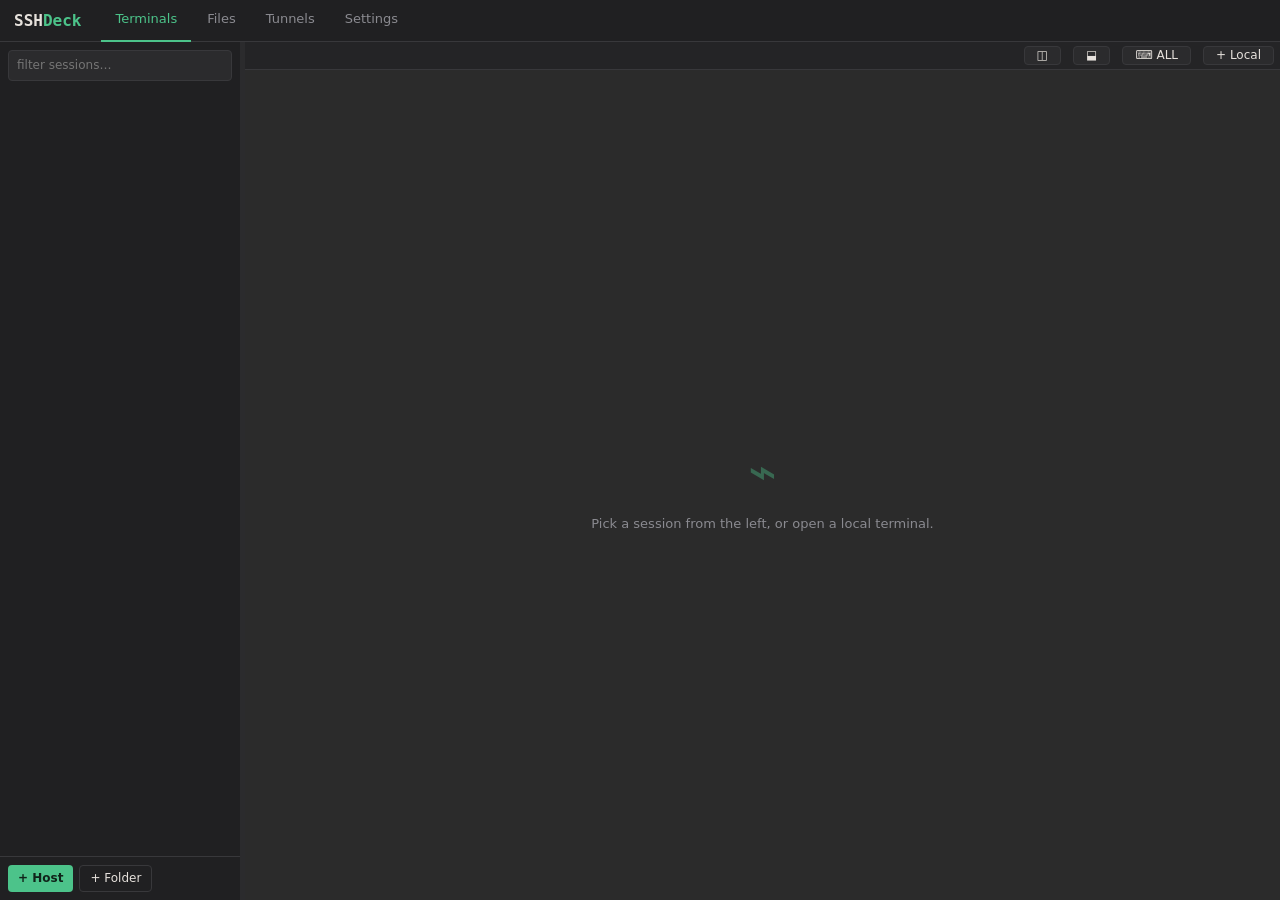
==== rust/ui/index.html @ 66a3b771 "Desktop parity: export, mobaconf, highlighting, scrollback, tab drag, paste, SFTP release Systematic" ====
<!DOCTYPE html>
<html lang="en">
<head>
<meta charset="utf-8">
<title>SSHDeck</title>
<link rel="stylesheet" href="vendor/xterm.css">
<link rel="stylesheet" href="style.css">
</head>
<body>
<div id="app">
  <header id="topbar">
    <div class="brand">SSH<span>Deck</span></div>
    <nav id="mainnav">
      <button data-view="terms" class="nav-btn active">Terminals</button>
      <button data-view="files" class="nav-btn">Files</button>
      <button data-view="tunnels" class="nav-btn">Tunnels</button>
      <button data-view="settings" class="nav-btn">Settings</button>
    </nav>
    <div class="top-right"></div>
  </header>

  <div id="body">
    <aside id="sidebar">
      <div class="side-head"><input id="filter" placeholder="filter sessions…" spellcheck="false"></div>
      <div id="tree"></div>
      <div class="side-foot">
        <button id="add-host" class="btn-primary small">+ Host</button>
        <button id="add-folder" class="btn-ghost small">+ Folder</button>
      </div>
    </aside>
    <div id="side-resizer"></div>

    <main id="main">
      <section id="view-terms" class="view active">
        <div id="tabrow">
          <div id="tabbar"></div>
          <button id="split-h" class="tabrow-btn" title="Split right — pick a local terminal or any host">◫</button>
          <button id="split-v" class="tabrow-btn" title="Split down — pick a local terminal or any host">⬓</button>
          <button id="bcast" class="tabrow-btn" title="MultiExec: typing goes to every split in this tab">⌨ ALL</button>
          <button id="new-local" class="tabrow-btn" title="Open a local PowerShell terminal">+ Local</button>
        </div>
        <div id="panes">
          <div id="empty" class="empty">
            <div class="empty-logo">⌁</div>
            <p>Pick a session from the left, or open a local terminal.</p>
          </div>
        </div>
        <footer id="statusbar" class="hidden">
          <span class="st-host"><span class="dot"></span><b id="st-label"></b><span id="st-addr"></span></span>
          <span class="st-item">CPU <canvas id="st-cpugraph" width="110" height="17"></canvas><b id="st-cpu">–</b></span>
          <span class="st-item">RAM <span class="meter"><i id="st-membar"></i></span><b id="st-mem">–</b></span>
          <span class="st-item">DISK / <span class="meter"><i id="st-diskbar"></i></span><b id="st-disk">–</b></span>
          <span class="st-item">NET <canvas id="st-netgraph" width="110" height="17"></canvas><b class="up" id="st-tx">↑0</b> <b class="down" id="st-rx">↓0</b></span>
          <span class="st-item">UPTIME <b id="st-up">–</b></span>
          <span class="st-item st-users-wrap">USERS <b id="st-users">–</b><div id="who-pop"></div></span>
          <span class="st-conn" id="st-conn">connected</span>
        </footer>
      </section>

      <section id="view-files" class="view">
        <div id="filepanes">
          <div class="fpane" data-pane="0"></div>
          <div class="fpane" data-pane="1"></div>
        </div>
        <div id="transfers" class="hidden">
          <div class="tr-head">Transfers <button id="tr-clear" class="btn-ghost small">clear finished</button></div>
          <div id="tr-list"></div>
        </div>
      </section>

      <section id="view-tunnels" class="view">
        <div class="page">
          <h2>Port forwarding</h2>
          <p class="muted">Tunnels ride your saved hosts' SSH connections and bind <b>on this machine</b> — no port ranges to configure.</p>
          <div id="tunlist"></div>
          <h3>Add tunnel</h3>
          <div class="grid2">
            <label>Name<input id="tun-name" placeholder="pg via jumphost"></label>
            <label>SSH host<select id="tun-host"></select></label>
            <label>Type<select id="tun-kind">
              <option value="local">Local  —  reach something ON/behind the server from this PC (most common)</option>
              <option value="remote">Remote  —  expose something on THIS PC to the server</option>
              <option value="socks">SOCKS5 proxy  —  browse the internet/LAN through the server</option>
            </select></label>
            <label id="tun-lport-wrap"><span id="tun-lport-label">Port on this PC</span><input id="tun-lport" type="number" placeholder="15432"></label>
            <label id="tun-dest-wrap"><span id="tun-dest-label">Destination (as seen from the server)</span><div class="row-gap">
              <input id="tun-dhost" value="localhost" spellcheck="false" style="flex:2">
              <input id="tun-dport" type="number" placeholder="5432" style="flex:1"></div></label>
          </div>
          <p class="muted" id="tun-hint"></p>
          <div><button id="tun-add" class="btn-primary">Save tunnel</button></div>
        </div>
      </section>

      <section id="view-settings" class="view">
        <div class="page">
          <h2>Settings</h2>
          <h3>Identities</h3>
          <div id="identlist"></div>
          <div class="row-gap">
            <input id="ident-name" placeholder="identity name">
            <input id="ident-user" placeholder="username" spellcheck="false">
            <span class="pw-wrap"><input id="ident-pass" type="password" placeholder="password"><button type="button" class="eye" data-for="ident-pass" title="show/hide"><svg width="15" height="15" viewBox="0 0 24 24" fill="none" stroke="currentColor" stroke-width="2" stroke-linecap="round" stroke-linejoin="round"><path d="M1 12s4-7 11-7 11 7 11 7-4 7-11 7S1 12 1 12z"/><circle cx="12" cy="12" r="3"/></svg></button></span>
            <button id="ident-add" class="btn-primary small">Save</button>
          </div>
          <h3>SSH Keys</h3>
          <div id="keylist"></div>
          <input id="key-name" placeholder="key name">
          <textarea id="key-priv" rows="5" placeholder="-----BEGIN OPENSSH PRIVATE KEY-----" spellcheck="false"></textarea>
          <div class="row-gap">
            <span class="pw-wrap"><input id="key-pass" type="password" placeholder="passphrase (optional)"><button type="button" class="eye" data-for="key-pass" title="show/hide"><svg width="15" height="15" viewBox="0 0 24 24" fill="none" stroke="currentColor" stroke-width="2" stroke-linecap="round" stroke-linejoin="round"><path d="M1 12s4-7 11-7 11 7 11 7-4 7-11 7S1 12 1 12z"/><circle cx="12" cy="12" r="3"/></svg></button></span>
            <button id="key-add" class="btn-primary small">Save key</button>
          </div>
          <h3>Cursor</h3>
          <div class="row-gap">
            <label class="inline">Style
              <select id="pref-cursor-style">
                <option value="bar">Line (bar)</option>
                <option value="block">Block</option>
                <option value="underline">Underline</option>
              </select></label>
            <label class="inline">Motion
              <select id="pref-cursor-motion">
                <option value="phase">Phase (VS Code expand)</option>
                <option value="blink">Blink</option>
                <option value="steady">Steady</option>
              </select></label>
          </div>

          <h3>Safety</h3>
          <label class="chk"><input type="checkbox" id="pref-warn-tab"> Warn before closing a tab or split with a live SSH session</label>
          <label class="chk"><input type="checkbox" id="pref-warn-quit"> Warn before quitting the app while sessions are connected</label>

          <h3>Terminal</h3>
          <label class="chk"><input type="checkbox" id="hl-toggle">
            Output highlighting — colorize IPs, MACs, UP/DOWN keywords (auto-off in nano/vim/htop)</label>
          <label class="chk">Scrollback lines
            <input type="number" id="sb-lines" min="1000" max="200000" step="1000" style="width:110px">
            <span class="muted">history kept per terminal (default 50000)</span></label>

          <h3>Backup &amp; restore</h3>
          <p class="muted">Full backup: folders (nested), hosts, identities and keys — <b>credentials included in readable form</b>, so it restores here or in the web version. Keep the file safe.</p>
          <div class="row-gap">
            <button id="deck-export" class="btn-primary small">Export backup (.json)…</button>
            <button id="deck-import" class="btn-ghost small">Restore backup…</button>
            <span id="deck-result" class="muted"></span>
          </div>

          <h3>MobaXterm</h3>
          <div class="row-gap">
            <button id="moba-import" class="btn-primary small">Import .mobaconf…</button>
            <button id="moba-export" class="btn-ghost small">Export .mobaconf…</button>
            <span id="moba-result" class="muted"></span>
          </div>
          <p class="muted">Import reads SSH bookmarks and folders (Moba's stored passwords are encrypted by its master password, so set those per host). Export writes a bookmarks-only file — no passwords.</p>

          <h3>Theme</h3>
          <div class="row-gap" id="theme-presets"></div>
          <p class="muted">Or paste a theme JSON (same schema as the web app) and apply:</p>
          <textarea id="theme-json" rows="6" spellcheck="false" placeholder='{"name":"mine","ui":{"accent":"#e2b93d"},"terminal":{"background":"#101014"}}'></textarea>
          <div class="row-gap">
            <button id="theme-apply" class="btn-primary small">Apply JSON</button>
            <span id="theme-msg" class="muted"></span>
          </div>

          <h3 class="danger-h">Danger zone</h3>
          <p class="muted">Factory reset wipes <b>everything</b> — hosts, folders, identities, keys, tunnels, the encryption key and all preferences — and restarts the app fresh.</p>
          <div><button id="factory-reset" class="btn-danger">Factory reset…</button></div>
        </div>
      </section>
    </main>
  </div>
</div>

<!-- host modal -->
<div id="modal-bg" class="hidden">
  <div class="modal">
    <h3 id="hm-title">Add host</h3>
    <div class="grid2">
      <label>Label<input id="hm-label"></label>
      <label>Folder<select id="hm-folder"></select></label>
      <label>Hostname / IP<input id="hm-host" spellcheck="false"></label>
      <label>Port<input id="hm-port" type="number" value="22"></label>
      <label>Username<input id="hm-user" spellcheck="false"></label>
      <label>Auth<select id="hm-auth">
        <option value="password">Password</option>
        <option value="identity">Identity</option>
        <option value="key">SSH key</option>
      </select></label>
      <label id="hm-pw-wrap">Password<span class="pw-wrap"><input id="hm-pw" type="password"><button type="button" class="eye" data-for="hm-pw" title="show/hide"><svg width="15" height="15" viewBox="0 0 24 24" fill="none" stroke="currentColor" stroke-width="2" stroke-linecap="round" stroke-linejoin="round"><path d="M1 12s4-7 11-7 11 7 11 7-4 7-11 7S1 12 1 12z"/><circle cx="12" cy="12" r="3"/></svg></button></span></label>
      <label id="hm-key-wrap" class="hidden">Key<select id="hm-key"></select></label>
      <label id="hm-ident-wrap" class="hidden">Identity<select id="hm-ident"></select></label>
    </div>
    <div class="modal-actions">
      <button id="hm-delete" class="btn-danger hidden">Delete</button>
      <span class="spacer"></span>
      <button id="hm-cancel" class="btn-ghost">Cancel</button>
      <button id="hm-save" class="btn-primary">Save</button>
    </div>
  </div>
</div>

<script src="vendor/xterm.js"></script>
<script src="vendor/addon-fit.js"></script>
<script src="app.js"></script>
</body>
</html>
---- rust/ui/vendor/xterm.css ----
/**
 * Copyright (c) 2014 The xterm.js authors. All rights reserved.
 * Copyright (c) 2012-2013, Christopher Jeffrey (MIT License)
 * https://github.com/chjj/term.js
 * @license MIT
 *
 * Permission is hereby granted, free of charge, to any person obtaining a copy
 * of this software and associated documentation files (the "Software"), to deal
 * in the Software without restriction, including without limitation the rights
 * to use, copy, modify, merge, publish, distribute, sublicense, and/or sell
 * copies of the Software, and to permit persons to whom the Software is
 * furnished to do so, subject to the following conditions:
 *
 * The above copyright notice and this permission notice shall be included in
 * all copies or substantial portions of the Software.
 *
 * THE SOFTWARE IS PROVIDED "AS IS", WITHOUT WARRANTY OF ANY KIND, EXPRESS OR
 * IMPLIED, INCLUDING BUT NOT LIMITED TO THE WARRANTIES OF MERCHANTABILITY,
 * FITNESS FOR A PARTICULAR PURPOSE AND NONINFRINGEMENT. IN NO EVENT SHALL THE
 * AUTHORS OR COPYRIGHT HOLDERS BE LIABLE FOR ANY CLAIM, DAMAGES OR OTHER
 * LIABILITY, WHETHER IN AN ACTION OF CONTRACT, TORT OR OTHERWISE, ARISING FROM,
 * OUT OF OR IN CONNECTION WITH THE SOFTWARE OR THE USE OR OTHER DEALINGS IN
 * THE SOFTWARE.
 *
 * Originally forked from (with the author's permission):
 *   Fabrice Bellard's javascript vt100 for jslinux:
 *   http://bellard.org/jslinux/
 *   Copyright (c) 2011 Fabrice Bellard
 *   The original design remains. The terminal itself
 *   has been extended to include xterm CSI codes, among
 *   other features.
 */

/**
 *  Default styles for xterm.js
 */

.xterm {
    cursor: text;
    position: relative;
    user-select: none;
    -ms-user-select: none;
    -webkit-user-select: none;
}

.xterm.focus,
.xterm:focus {
    outline: none;
}

.xterm .xterm-helpers {
    position: absolute;
    top: 0;
    /**
     * The z-index of the helpers must be higher than the canvases in order for
     * IMEs to appear on top.
     */
    z-index: 5;
}

.xterm .xterm-helper-textarea {
    padding: 0;
    border: 0;
    margin: 0;
    /* Move textarea out of the screen to the far left, so that the cursor is not visible */
    position: absolute;
    opacity: 0;
    left: -9999em;
    top: 0;
    width: 0;
    height: 0;
    z-index: -5;
    /** Prevent wrapping so the IME appears against the textarea at the correct position */
    white-space: nowrap;
    overflow: hidden;
    resize: none;
}

.xterm .composition-view {
    /* TODO: Composition position got messed up somewhere */
    background: #000;
    color: #FFF;
    display: none;
    position: absolute;
    white-space: nowrap;
    z-index: 1;
}

.xterm .composition-view.active {
    display: block;
}

.xterm .xterm-viewport {
    /* On OS X this is required in order for the scroll bar to appear fully opaque */
    background-color: #000;
    overflow-y: scroll;
    cursor: default;
    position: absolute;
    right: 0;
    left: 0;
    top: 0;
    bottom: 0;
}

.xterm .xterm-screen {
    position: relative;
}

.xterm .xterm-screen canvas {
    position: absolute;
    left: 0;
    top: 0;
}

.xterm .xterm-scroll-area {
    visibility: hidden;
}

.xterm-char-measure-element {
    display: inline-block;
    visibility: hidden;
    position: absolute;
    top: 0;
    left: -9999em;
    line-height: normal;
}

.xterm.enable-mouse-events {
    /* When mouse events are enabled (eg. tmux), revert to the standard pointer cursor */
    cursor: default;
}

.xterm.xterm-cursor-pointer,
.xterm .xterm-cursor-pointer {
    cursor: pointer;
}

.xterm.column-select.focus {
    /* Column selection mode */
    cursor: crosshair;
}

.xterm .xterm-accessibility:not(.debug),
.xterm .xterm-message {
    position: absolute;
    left: 0;
    top: 0;
    bottom: 0;
    right: 0;
    z-index: 10;
    color: transparent;
    pointer-events: none;
}

.xterm .xterm-accessibility-tree:not(.debug) *::selection {
  color: transparent;
}

.xterm .xterm-accessibility-tree {
  user-select: text;
  white-space: pre;
}

.xterm .live-region {
    position: absolute;
    left: -9999px;
    width: 1px;
    height: 1px;
    overflow: hidden;
}

.xterm-dim {
    /* Dim should not apply to background, so the opacity of the foreground color is applied
     * explicitly in the generated class and reset to 1 here */
    opacity: 1 !important;
}

.xterm-underline-1 { text-decoration: underline; }
.xterm-underline-2 { text-decoration: double underline; }
.xterm-underline-3 { text-decoration: wavy underline; }
.xterm-underline-4 { text-decoration: dotted underline; }
.xterm-underline-5 { text-decoration: dashed underline; }

.xterm-overline {
    text-decoration: overline;
}

.xterm-overline.xterm-underline-1 { text-decoration: overline underline; }
.xterm-overline.xterm-underline-2 { text-decoration: overline double underline; }
.xterm-overline.xterm-underline-3 { text-decoration: overline wavy underline; }
.xterm-overline.xterm-underline-4 { text-decoration: overline dotted underline; }
.xterm-overline.xterm-underline-5 { text-decoration: overline dashed underline; }

.xterm-strikethrough {
    text-decoration: line-through;
}

.xterm-screen .xterm-decoration-container .xterm-decoration {
	z-index: 6;
	position: absolute;
}

.xterm-screen .xterm-decoration-container .xterm-decoration.xterm-decoration-top-layer {
	z-index: 7;
}

.xterm-decoration-overview-ruler {
    z-index: 8;
    position: absolute;
    top: 0;
    right: 0;
    pointer-events: none;
}

.xterm-decoration-top {
    z-index: 2;
    position: relative;
}
---- rust/ui/style.css ----
/* SSHDeck desktop — same design language as the web app */
:root {
  --bg: #1c1c1e; --bg2: #242426; --bg3: #2b2b2d; --panel: #202022;
  --border: #38383b; --fg: #e6e1dc; --muted: #8a8a90;
  --accent: #4cc38a; --accent2: #3fa9f5; --danger: #e5534b;
  --termbg: #2b2b2b;
  --mono: "Cascadia Code", "Consolas", monospace;
}
* { box-sizing: border-box; margin: 0; padding: 0; }
html, body { height: 100%; }
body { background: var(--bg); color: var(--fg); font: 13px/1.45 "Segoe UI", system-ui, sans-serif; overflow: hidden; }
button { font: inherit; cursor: pointer; }
input, select, textarea {
  font: inherit; color: var(--fg); background: var(--bg3);
  border: 1px solid var(--border); border-radius: 4px; padding: 6px 8px; outline: none;
}
input:focus, select:focus, textarea:focus { border-color: var(--accent); }
textarea { font-family: var(--mono); font-size: 12px; }
.hidden { display: none !important; }
.muted { color: var(--muted); }
.btn-primary { background: var(--accent); color: #10241a; border: none; border-radius: 4px; padding: 7px 14px; font-weight: 600; }
.btn-primary:hover { filter: brightness(1.1); }
.btn-ghost { background: transparent; color: var(--fg); border: 1px solid var(--border); border-radius: 4px; padding: 6px 12px; }
.btn-ghost:hover { border-color: var(--accent); color: var(--accent); }
.btn-danger { background: transparent; border: 1px solid var(--danger); color: var(--danger); border-radius: 4px; padding: 6px 12px; }
.small { padding: 4px 10px; font-size: 12px; }
.row-gap { display: flex; gap: 8px; align-items: center; flex-wrap: wrap; }

#app { display: flex; flex-direction: column; height: 100vh; }
#topbar { display: flex; align-items: center; gap: 20px; background: var(--panel); border-bottom: 1px solid var(--border); padding: 0 14px; height: 42px; flex: none; }
.brand { font-family: var(--mono); font-weight: 700; font-size: 16px; }
.brand span { color: var(--accent); }
#mainnav { display: flex; gap: 2px; }
.nav-btn { background: transparent; border: none; color: var(--muted); padding: 11px 14px; border-bottom: 2px solid transparent; }
.nav-btn:hover { color: var(--fg); }
.nav-btn.active { color: var(--accent); border-bottom-color: var(--accent); }
.top-right { margin-left: auto; }

#body { display: flex; flex: 1; min-height: 0; }
#sidebar { width: 240px; min-width: 150px; max-width: 560px; flex: none; background: var(--panel); display: flex; flex-direction: column; }
#side-resizer { width: 5px; flex: none; cursor: col-resize; background: var(--border); opacity: .55; transition: opacity .15s, background .15s; }
#side-resizer:hover, body.resizing #side-resizer { background: var(--accent); opacity: 1; }
body.resizing { cursor: col-resize; user-select: none; }
body.resizing * { transition: none !important; }
.side-head { padding: 8px; }
.side-head input { width: 100%; font-size: 12px; }
#tree { flex: 1; overflow-y: auto; padding: 4px 0; }
.tree-folder { padding: 5px 10px; color: var(--muted); font-size: 11px; text-transform: uppercase; letter-spacing: .5px; cursor: pointer; display: flex; align-items: center; gap: 6px; user-select: none; }
.tree-folder:hover { color: var(--fg); }
.tree-folder .arrow { transition: transform .15s; font-size: 9px; }
.tree-folder.closed .arrow { transform: rotate(-90deg); }
.tree-host { padding: 5px 10px 5px 22px; cursor: pointer; display: flex; align-items: center; gap: 8px; white-space: nowrap; overflow: hidden; }
.tree-host:hover { background: var(--bg3); }
.tree-host .hicon { color: var(--accent); font-size: 11px; }
.tree-host .hlabel { overflow: hidden; text-overflow: ellipsis; }
.tree-host .hmeta { margin-left: auto; color: var(--muted); font-size: 11px; }
.tree-host .edit-btn { visibility: hidden; background: none; border: none; color: var(--muted); padding: 0 2px; }
.tree-host:hover .edit-btn { visibility: visible; }
.tree-host .edit-btn:hover { color: var(--accent); }
.tree-folder.drop { color: var(--accent); background: rgba(76,195,138,.1); }
#tree.drop { outline: 1px dashed var(--border); outline-offset: -3px; }
.side-foot { padding: 8px; display: flex; gap: 6px; border-top: 1px solid var(--border); }

#main { flex: 1; min-width: 0; display: flex; flex-direction: column; }
.view { display: none; flex: 1; min-height: 0; flex-direction: column; }
.view.active { display: flex; animation: fadeIn .16s ease; }

#tabrow { display: flex; background: var(--bg2); border-bottom: 1px solid var(--border); flex: none; align-items: stretch; }
.tabrow-btn {
  background: var(--bg3); border: 1px solid var(--border); border-radius: 4px; margin: 4px 6px;
  color: var(--fg); padding: 0 12px; font-size: 12px; white-space: nowrap; flex: none; cursor: pointer;
  transition: color .14s, border-color .14s, background .14s;
}
.tabrow-btn:hover { color: var(--accent); border-color: var(--accent); }

/* password inputs with eye toggle */
.pw-wrap { position: relative; display: flex; flex: 1; min-width: 140px; }
.pw-wrap input { width: 100%; padding-right: 32px; }
.pw-wrap .eye {
  position: absolute; right: 4px; top: 50%; transform: translateY(-50%);
  background: none; border: none; color: var(--muted); padding: 3px 5px; cursor: pointer;
  display: flex; align-items: center; border-radius: 4px; transition: color .14s, background .14s;
}
.pw-wrap .eye:hover { color: var(--accent); background: var(--bg2); }
.pw-wrap .eye.on { color: var(--accent); }
#tabbar { display: flex; flex: 1; min-width: 0; overflow-x: auto; }
.tab { display: flex; align-items: center; gap: 8px; padding: 7px 12px; border-right: 1px solid var(--border); cursor: pointer; color: var(--muted); white-space: nowrap; font-size: 12px;
  transition: background .14s ease, color .14s ease, opacity .14s ease, transform .18s cubic-bezier(.2,.8,.3,1); animation: slideIn .16s cubic-bezier(.2,.8,.3,1); }
.tab.active { background: var(--termbg); color: var(--fg); box-shadow: inset 0 2px 0 var(--accent); }
.tab.dragging { opacity: .35; }
.tab .x { border: none; background: none; color: var(--muted); font-size: 13px; padding: 0; }
.tab .x:hover { color: var(--danger); }

#panes { flex: 1; min-height: 0; position: relative; background: var(--termbg); }
.pane { position: absolute; inset: 4px; display: none; }
.pane.active { display: block; animation: fadeIn .12s ease; }
.pane .term-el, .pane .xterm { height: 100%; }
.empty { position: absolute; inset: 0; display: flex; flex-direction: column; align-items: center; justify-content: center; color: var(--muted); gap: 8px; text-align: center; }
.empty-logo { font-size: 48px; color: var(--accent); opacity: .4; }

#statusbar { flex: none; display: flex; align-items: center; gap: 18px; background: var(--panel); border-top: 1px solid var(--border); padding: 0 12px; height: 30px; font-family: var(--mono); font-size: 11px; color: var(--muted); overflow-x: auto; white-space: nowrap; }
.st-host { display: flex; align-items: center; gap: 7px; color: var(--fg); }
.st-host .dot { width: 7px; height: 7px; border-radius: 50%; background: var(--accent); display: inline-block; }
.st-host.err .dot { background: var(--danger); }
#st-addr { color: var(--muted); }
.st-item { display: flex; align-items: center; gap: 6px; }
.st-item b { color: var(--fg); font-weight: 600; }
.st-item b.up { color: var(--accent2); }
.st-item b.down { color: var(--accent); }
.meter { width: 52px; height: 6px; background: var(--bg3); border-radius: 3px; overflow: hidden; display: inline-block; }
.meter i { display: block; height: 100%; width: 0; background: var(--accent); border-radius: 3px; transition: width .4s cubic-bezier(.2,.8,.3,1); }
.meter i.warn { background: #e2b93d; }
.meter i.crit { background: var(--danger); }
#st-cpugraph, #st-netgraph { background: var(--bg3); border-radius: 3px; }
.st-users-wrap { position: relative; cursor: default; }
.st-users-wrap:hover #who-pop { display: block; }
#who-pop { display: none; position: absolute; bottom: 24px; right: 0; z-index: 40; background: var(--bg2); border: 1px solid var(--border); border-radius: 6px; padding: 8px 12px; white-space: pre; box-shadow: 0 4px 16px rgba(0,0,0,.5); color: var(--fg); font-size: 11px; line-height: 1.7; min-width: 260px; max-height: 200px; overflow-y: auto; }
.st-conn { margin-left: auto; color: var(--accent); }
.st-conn.err { color: var(--danger); }

/* files */
#filepanes { flex: 1; min-height: 0; display: flex; }
.fpane { flex: 1; min-width: 0; display: flex; flex-direction: column; border-right: 1px solid var(--border); }
.fpane:last-child { border-right: none; }
.fp-head { display: flex; gap: 6px; padding: 8px; background: var(--panel); border-bottom: 1px solid var(--border); align-items: center; }
.fp-head input.hostsel { flex: 0 1 230px; min-width: 120px; font-size: 12px; }
.fp-head input.path { flex: 1 1 100px; min-width: 60px; font-family: var(--mono); font-size: 12px; }
.fp-tools { display: flex; gap: 4px; padding: 5px 8px; border-bottom: 1px solid var(--border); background: var(--bg2); flex-wrap: wrap; }
.fp-tools button { background: none; border: 1px solid transparent; color: var(--muted); border-radius: 4px; padding: 3px 8px; font-size: 12px; }
.fp-tools button:hover { color: var(--accent); border-color: var(--border); }
.fp-list { flex: 1; overflow-y: auto; }
.fp-table { width: 100%; border-collapse: collapse; font-size: 12px; }
.fp-table th { text-align: left; color: var(--muted); font-weight: 500; padding: 5px 10px; border-bottom: 1px solid var(--border); position: sticky; top: 0; background: var(--bg2); }
.fp-table td { padding: 4px 10px; border-bottom: 1px solid var(--bg3); }
.fp-row { cursor: default; user-select: none; }
.fp-row:hover { background: var(--bg3); }
.fp-row.sel { background: color-mix(in srgb, var(--accent) 18%, var(--bg2)); }
.fp-row .fname { display: flex; gap: 7px; align-items: center; font-family: var(--mono); }
.fp-row .ficon { color: var(--accent2); }
.fp-row.dir .ficon { color: var(--accent); }
.fp-row .fperm, .fp-row .fsize, .fp-row .fdate { color: var(--muted); font-family: var(--mono); font-size: 11px; }
.fp-empty { padding: 30px; text-align: center; color: var(--muted); }
.fpane.dragover .fp-list { outline: 2px dashed var(--accent); outline-offset: -4px; }
#transfers { flex: none; max-height: 160px; overflow-y: auto; border-top: 1px solid var(--border); background: var(--panel); }
.tr-head { padding: 6px 12px; color: var(--muted); font-size: 11px; text-transform: uppercase; letter-spacing: .5px; display: flex; justify-content: space-between; align-items: center; }
.tr-item { padding: 4px 12px; font-family: var(--mono); font-size: 11px; display: flex; align-items: center; gap: 10px; }
.tr-item .desc { flex: 1; overflow: hidden; text-overflow: ellipsis; white-space: nowrap; }
.tr-item .meter { width: 120px; }
.tr-item.done .status { color: var(--accent); }
.tr-item.error .status { color: var(--danger); }

/* settings/tunnels pages fill the window; content stays readable via a wide inner column */
.page { padding: 24px 32px; width: 100%; max-width: 1400px; overflow-y: auto; display: flex; flex-direction: column; gap: 12px; }
.page > * { max-width: 100%; flex: none; }   /* don't let the flex column squash textareas */
.page textarea { min-height: 90px; resize: vertical; }
.page textarea, .page input:not([type=checkbox]):not([type=number]), .page select { width: 100%; }
.page .grid2 { max-width: 1000px; }
.page .row-gap input { width: auto; flex: 1; }
.page h2 { font-size: 18px; }
.page h3 { font-size: 14px; margin-top: 12px; color: var(--accent); }
.key-item { display: flex; align-items: center; gap: 10px; padding: 8px 12px; background: var(--bg2); border: 1px solid var(--border); border-radius: 6px; margin-bottom: 6px; }
.key-item .kname { font-family: var(--mono); }
.key-item button { margin-left: auto; }
.key-item button + button { margin-left: 0; }
.theme-chip { border: 1px solid var(--border); background: var(--bg2); color: var(--fg); border-radius: 6px; padding: 8px 14px; display: flex; align-items: center; gap: 8px; }
.theme-chip:hover { border-color: var(--accent); }
.theme-chip.on { border-color: var(--accent); color: var(--accent); }
.theme-chip .sw { width: 12px; height: 12px; border-radius: 3px; display: inline-block; }

#modal-bg { position: fixed; inset: 0; background: rgba(0,0,0,.55); display: flex; align-items: center; justify-content: center; z-index: 50; animation: fadeIn .14s ease; }
.modal { width: 460px; background: var(--panel); border: 1px solid var(--border); border-radius: 10px; padding: 20px; animation: popIn .16s cubic-bezier(.2,.8,.3,1); }
.modal h3 { margin-bottom: 14px; }
.grid2 { display: grid; grid-template-columns: 1fr 1fr; gap: 10px; }
.grid2 label { display: flex; flex-direction: column; gap: 4px; font-size: 12px; color: var(--muted); }
.modal-actions { display: flex; gap: 8px; margin-top: 18px; align-items: center; }
.modal-actions .spacer { flex: 1; }

.tdot { width: 9px; height: 9px; border-radius: 50%; background: var(--muted); flex: none; display: inline-block; }
.tdot.on { background: var(--accent); box-shadow: 0 0 6px var(--accent); }
.kind-chip { font-size: 10px; text-transform: uppercase; letter-spacing: .5px; color: var(--accent2); border: 1px solid var(--border); border-radius: 3px; padding: 1px 6px; }
#tunlist .key-item .tgl { margin-left: auto; }
#tunlist .key-item .del { margin-left: 0; }

#choice-bg { position: fixed; inset: 0; background: rgba(0,0,0,.55); display: flex; align-items: center; justify-content: center; z-index: 60; animation: fadeIn .14s ease; }
.modal.choice { width: 480px; }
.modal.choice p { line-height: 1.6; color: var(--fg); }
.modal.choice .modal-actions { justify-content: flex-end; }
.mono { font-family: var(--mono); font-size: 12px; }

.ctxmenu { position: fixed; z-index: 100; min-width: 140px; background: var(--bg2); border: 1px solid var(--border); border-radius: 6px; box-shadow: 0 6px 20px rgba(0,0,0,.55); padding: 4px; display: flex; flex-direction: column; animation: popIn .12s ease; transform-origin: top left; }
.ctxmenu button { background: none; border: none; color: var(--fg); text-align: left; padding: 7px 12px; border-radius: 4px; font-size: 13px; }
.ctxmenu button:hover { background: var(--bg3); color: var(--accent); }
.ctxmenu button.danger { color: var(--danger); }

@keyframes fadeIn { from { opacity: 0; } to { opacity: 1; } }
@keyframes popIn { from { opacity: 0; transform: scale(.97) translateY(2px); } to { opacity: 1; transform: none; } }
@keyframes slideIn { from { opacity: 0; transform: translateY(4px); } to { opacity: 1; transform: none; } }
/* split layout */
.split { display: flex; flex: 1; min-width: 0; min-height: 0; gap: 3px; }
.split.root { position: absolute; inset: 4px; }
.tsplit { flex: 1; min-width: 0; min-height: 0; display: flex; flex-direction: column; }
.tsplit .term-el { flex: 1; min-height: 0; }
.tsplit-bar { display: none; align-items: center; gap: 6px; flex: none; font-family: var(--mono); font-size: 11px; color: var(--muted); background: var(--bg2); padding: 2px 8px; }
.pane.multi .tsplit-bar { display: flex; }
.pane.multi .tsplit { border: 1px solid var(--border); }
.pane.multi .tsplit.focused { border-color: var(--accent); }
.pane.bc .tsplit-bar { background: rgba(226,185,61,.10); }
.tsplit-bar .tname { flex: 1; overflow: hidden; text-overflow: ellipsis; white-space: nowrap; }
.tsplit-bar button { background: none; border: none; color: var(--muted); padding: 0 3px; font-size: 12px; cursor: pointer; }
.tsplit-bar button:hover { color: var(--accent); }
.tsplit-bar .tb-bc { opacity: .35; }
.tsplit-bar .tb-bc.on { opacity: 1; color: #e2b93d; }
.tsplit-bar .tb-x:hover { color: var(--danger); }
.tabrow-btn.on { color: #e2b93d; border-color: #e2b93d; }
label.inline { display: flex; align-items: center; gap: 8px; color: var(--muted); font-size: 12px; }
.chk { display: flex; gap: 8px; align-items: center; cursor: pointer; }
.danger-h { color: var(--danger) !important; }

/* VS Code expand cursor on a pseudo-element bar so the glyph under the cursor stays still */
@keyframes cursor-fade { 0%, 20% { opacity: 1; } 80%, 100% { opacity: .15; } }
body[data-cursor-motion="phase"] .xterm.focus .xterm-cursor.xterm-cursor-block,
body[data-cursor-motion="phase"] .xterm.focus .xterm-cursor.xterm-cursor-underline { animation: cursor-fade 560ms ease-in-out 0s infinite alternate; }
@keyframes cursor-expand { 0%, 20% { transform: scaleY(1); } 80%, 100% { transform: scaleY(0); } }
body[data-cursor-motion="phase"] .xterm.focus .xterm-cursor.xterm-cursor-bar { box-shadow: none !important; position: relative; }
body[data-cursor-motion="phase"] .xterm.focus .xterm-cursor.xterm-cursor-bar::after {
  content: ""; position: absolute; left: 0; top: 0; bottom: 0; width: 2px;
  background: var(--cursor, #ffffff);
  animation: cursor-expand 560ms ease-in-out 0s infinite alternate; transform-origin: center; pointer-events: none;
}

::-webkit-scrollbar { width: 10px; height: 10px; }
::-webkit-scrollbar-thumb { background: #3c3c40; border-radius: 5px; }
::-webkit-scrollbar-track { background: transparent; }
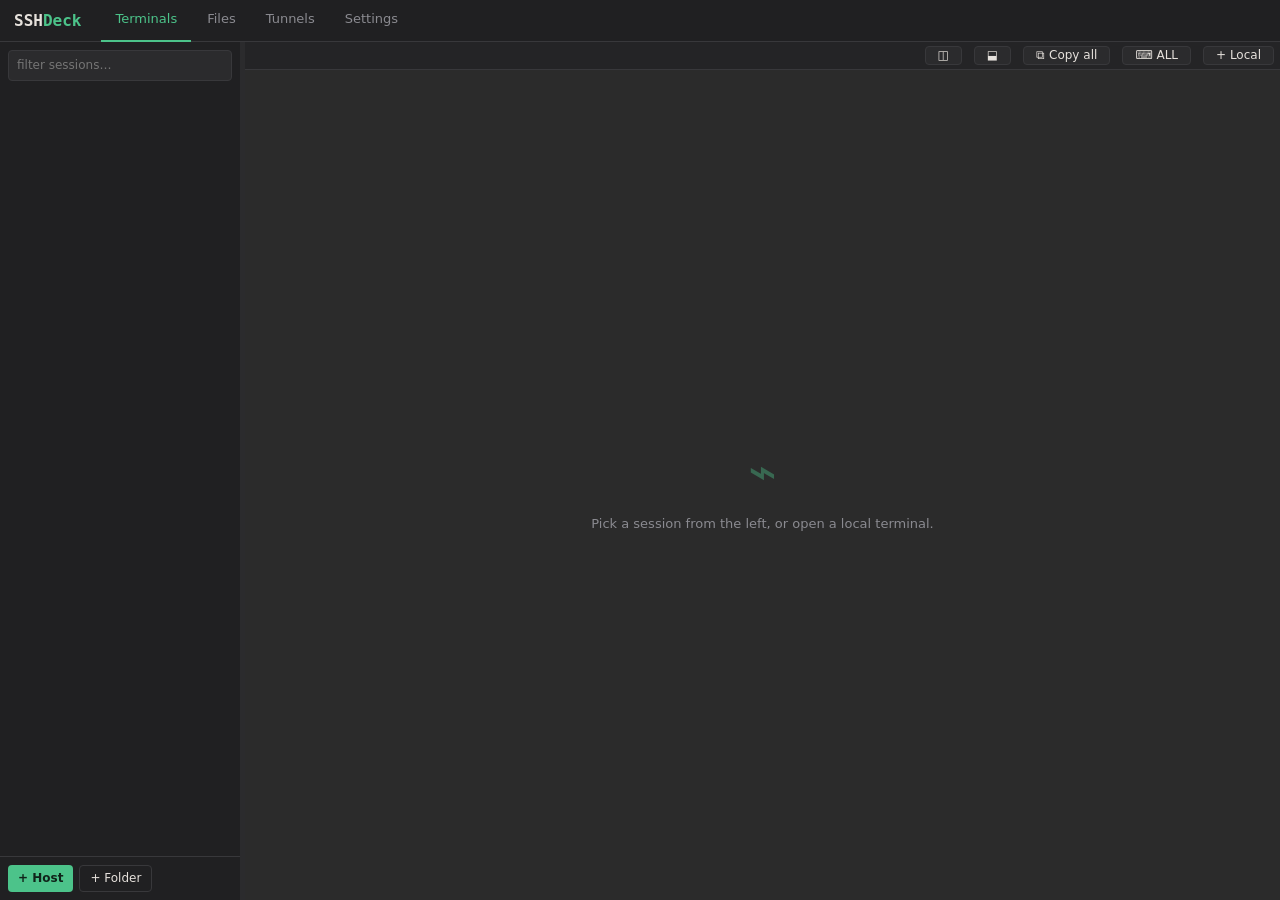
==== commit 4e1c0cce: "Copy whole terminal output, and rename tabs - 'Copy all' button in the tab row copies the focused te" ====
--- a/rust/ui/index.html
+++ b/rust/ui/index.html
@@ -36,6 +36,7 @@
           <div id="tabbar"></div>
           <button id="split-h" class="tabrow-btn" title="Split right — pick a local terminal or any host">◫</button>
           <button id="split-v" class="tabrow-btn" title="Split down — pick a local terminal or any host">⬓</button>
+          <button id="copy-all" class="tabrow-btn" title="Copy this terminal's whole output (scrollback included)">⧉ Copy all</button>
           <button id="bcast" class="tabrow-btn" title="MultiExec: typing goes to every split in this tab">⌨ ALL</button>
           <button id="new-local" class="tabrow-btn" title="Open a local PowerShell terminal">+ Local</button>
         </div>
--- a/rust/ui/style.css
+++ b/rust/ui/style.css
@@ -44,16 +44,18 @@
 body.resizing * { transition: none !important; }
 .side-head { padding: 8px; }
 .side-head input { width: 100%; font-size: 12px; }
-#tree { flex: 1; overflow-y: auto; padding: 4px 0; }
+#tree { flex: 1; overflow: auto; padding: 4px 0; }
+/* rows size to their content so a horizontal scrollbar appears instead of clipping names */
+.tree-host, .tree-folder { width: max-content; min-width: 100%; }
 .tree-folder { padding: 5px 10px; color: var(--muted); font-size: 11px; text-transform: uppercase; letter-spacing: .5px; cursor: pointer; display: flex; align-items: center; gap: 6px; user-select: none; }
 .tree-folder:hover { color: var(--fg); }
 .tree-folder .arrow { transition: transform .15s; font-size: 9px; }
 .tree-folder.closed .arrow { transform: rotate(-90deg); }
-.tree-host { padding: 5px 10px 5px 22px; cursor: pointer; display: flex; align-items: center; gap: 8px; white-space: nowrap; overflow: hidden; }
+.tree-host { padding: 5px 10px 5px 22px; cursor: pointer; display: flex; align-items: center; gap: 8px; white-space: nowrap; }
 .tree-host:hover { background: var(--bg3); }
 .tree-host .hicon { color: var(--accent); font-size: 11px; }
-.tree-host .hlabel { overflow: hidden; text-overflow: ellipsis; }
-.tree-host .hmeta { margin-left: auto; color: var(--muted); font-size: 11px; }
+.tree-host .hlabel { white-space: nowrap; }
+.tree-host .hmeta { margin-left: auto; padding-left: 12px; color: var(--muted); font-size: 11px; }
 .tree-host .edit-btn { visibility: hidden; background: none; border: none; color: var(--muted); padding: 0 2px; }
 .tree-host:hover .edit-btn { visibility: visible; }
 .tree-host .edit-btn:hover { color: var(--accent); }
@@ -72,6 +74,14 @@
   transition: color .14s, border-color .14s, background .14s;
 }
 .tabrow-btn:hover { color: var(--accent); border-color: var(--accent); }
+.tabrow-btn.ok { color: var(--accent); border-color: var(--accent); }
+
+/* inline tab rename (double-click a tab, or right-click → Rename) */
+.tab-rename {
+  font: inherit; font-size: 12px; color: var(--fg); background: var(--bg);
+  border: 1px solid var(--accent); border-radius: 3px;
+  padding: 0 4px; width: 12ch; min-width: 60px; outline: none;
+}
 
 /* password inputs with eye toggle */
 .pw-wrap { position: relative; display: flex; flex: 1; min-width: 140px; }
@@ -88,7 +98,15 @@
   transition: background .14s ease, color .14s ease, opacity .14s ease, transform .18s cubic-bezier(.2,.8,.3,1); animation: slideIn .16s cubic-bezier(.2,.8,.3,1); }
 .tab.active { background: var(--termbg); color: var(--fg); box-shadow: inset 0 2px 0 var(--accent); }
 .tab.dragging { opacity: .35; }
-.tab .x { border: none; background: none; color: var(--muted); font-size: 13px; padding: 0; }
+.tab .tlabel { line-height: 1; }
+.tab .tbadge {
+  display: inline-flex; align-items: center; justify-content: center;
+  min-width: 16px; height: 16px; padding: 0 4px; border-radius: 8px;
+  background: var(--bg3); border: 1px solid var(--border);
+  color: var(--muted); font-size: 10px; line-height: 1; flex: none;
+}
+.tab.active .tbadge { color: var(--accent); border-color: var(--accent); }
+.tab .x { border: none; background: none; color: var(--muted); font-size: 13px; padding: 0; line-height: 1; }
 .tab .x:hover { color: var(--danger); }
 
 #panes { flex: 1; min-height: 0; position: relative; background: var(--termbg); }
@@ -150,11 +168,11 @@
 .tr-item.error .status { color: var(--danger); }
 
 /* settings/tunnels pages fill the window; content stays readable via a wide inner column */
-.page { padding: 24px 32px; width: 100%; max-width: 1400px; overflow-y: auto; display: flex; flex-direction: column; gap: 12px; }
+.page { padding: 24px 32px; width: 100%; overflow-y: auto; display: flex; flex-direction: column; gap: 12px; }
 .page > * { max-width: 100%; flex: none; }   /* don't let the flex column squash textareas */
 .page textarea { min-height: 90px; resize: vertical; }
 .page textarea, .page input:not([type=checkbox]):not([type=number]), .page select { width: 100%; }
-.page .grid2 { max-width: 1000px; }
+.page .grid2 { max-width: none; }
 .page .row-gap input { width: auto; flex: 1; }
 .page h2 { font-size: 18px; }
 .page h3 { font-size: 14px; margin-top: 12px; color: var(--accent); }
@@ -183,6 +201,23 @@
 
 #choice-bg { position: fixed; inset: 0; background: rgba(0,0,0,.55); display: flex; align-items: center; justify-content: center; z-index: 60; animation: fadeIn .14s ease; }
 .modal.choice { width: 480px; }
+.modal.choice.picker { width: 520px; display: flex; flex-direction: column; gap: 10px; }
+.modal.choice.picker .pick-filter { width: 100%; }
+.modal.choice.picker .pick-list {
+  max-height: 320px; overflow-y: auto; border: 1px solid var(--border);
+  border-radius: 6px; background: var(--bg);
+}
+.pick-row {
+  display: flex; align-items: baseline; gap: 10px; width: 100%; text-align: left;
+  background: none; border: none; border-bottom: 1px solid var(--bg3);
+  color: var(--fg); padding: 7px 12px; cursor: pointer;
+}
+.pick-row:last-child { border-bottom: none; }
+.pick-row:hover, .pick-row.sel { background: var(--bg3); }
+.pick-row.sel .pl { color: var(--accent); }
+.pick-row .pl { flex: none; }
+.pick-row .pu { color: var(--muted); font-size: 11px; font-family: var(--mono);
+  overflow: hidden; text-overflow: ellipsis; white-space: nowrap; }
 .modal.choice p { line-height: 1.6; color: var(--fg); }
 .modal.choice .modal-actions { justify-content: flex-end; }
 .mono { font-family: var(--mono); font-size: 12px; }
@@ -196,10 +231,21 @@
 @keyframes popIn { from { opacity: 0; transform: scale(.97) translateY(2px); } to { opacity: 1; transform: none; } }
 @keyframes slideIn { from { opacity: 0; transform: translateY(4px); } to { opacity: 1; transform: none; } }
 /* split layout */
-.split { display: flex; flex: 1; min-width: 0; min-height: 0; gap: 3px; }
+.split { display: flex; flex: 1; min-width: 0; min-height: 0; }
 .split.root { position: absolute; inset: 4px; }
 .tsplit { flex: 1; min-width: 0; min-height: 0; display: flex; flex-direction: column; }
 .tsplit .term-el { flex: 1; min-height: 0; }
+
+/* draggable divider between split panes */
+.gutter { flex: none; background: var(--bg2); position: relative; z-index: 3; transition: background .12s; }
+.gutter.v { width: 5px; cursor: col-resize; }
+.gutter.h { height: 5px; cursor: row-resize; }
+.gutter::after {           /* fatter invisible hit area so it is easy to grab */
+  content: ""; position: absolute; inset: -3px;
+}
+.gutter:hover, .gutter.dragging { background: var(--accent); }
+body.resizing-split { cursor: inherit; user-select: none; }
+body.resizing-split .xterm { pointer-events: none; }   /* don't select terminal text while dragging */
 .tsplit-bar { display: none; align-items: center; gap: 6px; flex: none; font-family: var(--mono); font-size: 11px; color: var(--muted); background: var(--bg2); padding: 2px 8px; }
 .pane.multi .tsplit-bar { display: flex; }
 .pane.multi .tsplit { border: 1px solid var(--border); }
@@ -210,6 +256,7 @@
 .tsplit-bar button:hover { color: var(--accent); }
 .tsplit-bar .tb-bc { opacity: .35; }
 .tsplit-bar .tb-bc.on { opacity: 1; color: #e2b93d; }
+.tsplit-bar .tb-copy:hover { color: var(--accent); }
 .tsplit-bar .tb-x:hover { color: var(--danger); }
 .tabrow-btn.on { color: #e2b93d; border-color: #e2b93d; }
 label.inline { display: flex; align-items: center; gap: 8px; color: var(--muted); font-size: 12px; }
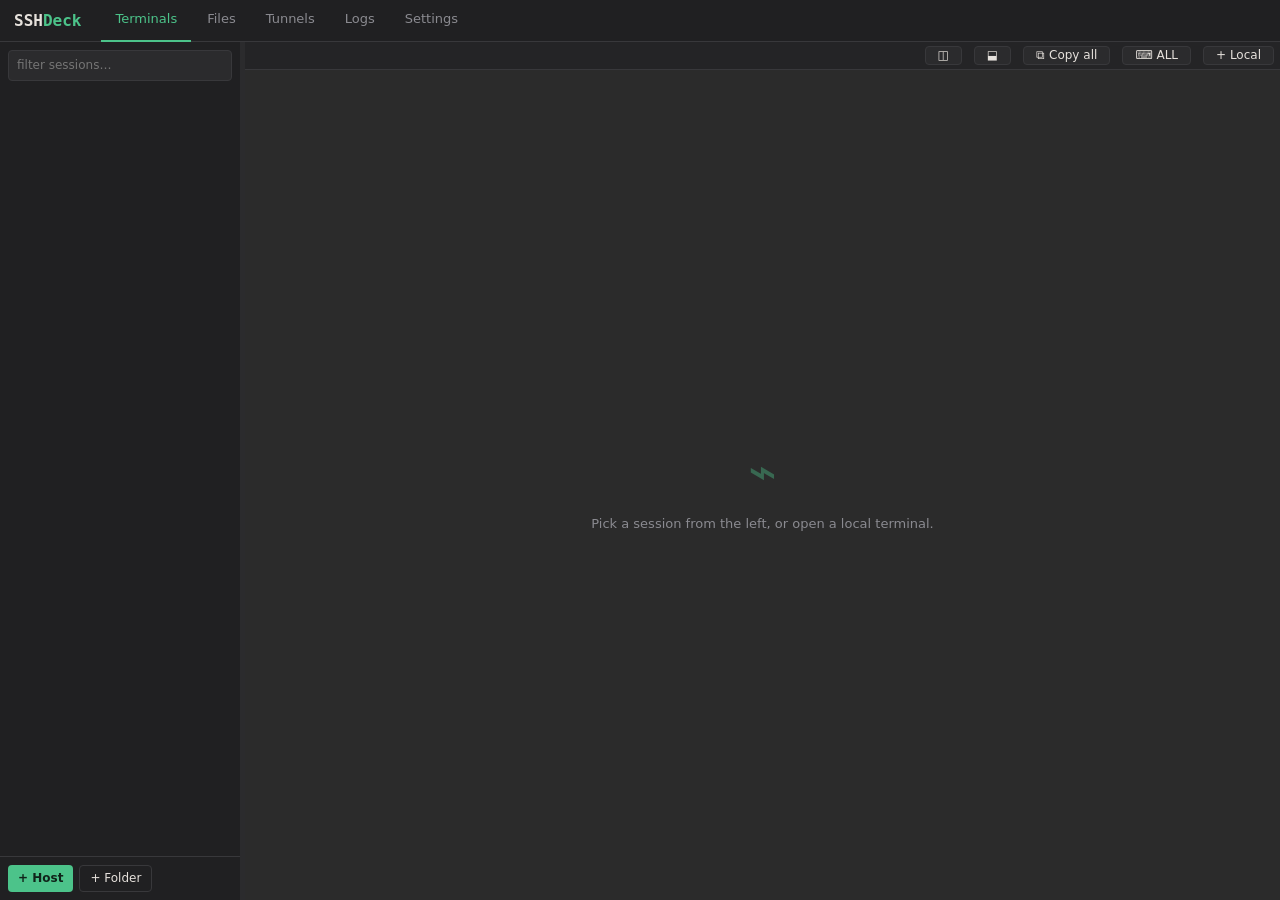
==== commit 42d75e34: "Add a log panel Errors used to land wherever they happened - an alert, a red transfer row, or nowher" ====
--- a/rust/ui/index.html
+++ b/rust/ui/index.html
@@ -14,6 +14,7 @@
       <button data-view="terms" class="nav-btn active">Terminals</button>
       <button data-view="files" class="nav-btn">Files</button>
       <button data-view="tunnels" class="nav-btn">Tunnels</button>
+      <button data-view="logs" class="nav-btn">Logs<span id="log-badge" class="hidden"></span></button>
       <button data-view="settings" class="nav-btn">Settings</button>
     </nav>
     <div class="top-right"></div>
@@ -48,10 +49,11 @@
         </div>
         <footer id="statusbar" class="hidden">
           <span class="st-host"><span class="dot"></span><b id="st-label"></b><span id="st-addr"></span></span>
-          <span class="st-item">CPU <canvas id="st-cpugraph" width="110" height="17"></canvas><b id="st-cpu">–</b></span>
+          <span class="st-item">CPU <canvas id="st-cpugraph" width="88" height="14"></canvas><b id="st-cpu">–</b></span>
           <span class="st-item">RAM <span class="meter"><i id="st-membar"></i></span><b id="st-mem">–</b></span>
           <span class="st-item">DISK / <span class="meter"><i id="st-diskbar"></i></span><b id="st-disk">–</b></span>
-          <span class="st-item">NET <canvas id="st-netgraph" width="110" height="17"></canvas><b class="up" id="st-tx">↑0</b> <b class="down" id="st-rx">↓0</b></span>
+          <span class="st-item">NET <canvas id="st-netgraph" width="88" height="14"></canvas><b class="up" id="st-tx">↑0</b> <b class="down" id="st-rx">↓0</b></span>
+          <span class="st-item">DISK I/O <canvas id="st-diskiograph" width="88" height="14" title="last 60s — read (green) / write (blue)"></canvas><b class="down" id="st-drd">R 0</b> <b class="up" id="st-dwr">W 0</b></span>
           <span class="st-item">UPTIME <b id="st-up">–</b></span>
           <span class="st-item st-users-wrap">USERS <b id="st-users">–</b><div id="who-pop"></div></span>
           <span class="st-conn" id="st-conn">connected</span>
@@ -93,6 +95,25 @@
         </div>
       </section>
 
+      <section id="view-logs" class="view">
+        <div id="logbar">
+          <div class="log-filters">
+            <button class="log-lv active" data-lv="all">All</button>
+            <button class="log-lv" data-lv="error">Errors</button>
+            <button class="log-lv" data-lv="warn">Warnings</button>
+            <button class="log-lv" data-lv="info">Info</button>
+          </div>
+          <input id="log-find" placeholder="filter messages…" spellcheck="false">
+          <label class="chk inline"><input type="checkbox" id="log-follow" checked> follow</label>
+          <span class="spacer"></span>
+          <button id="log-copy" class="btn-ghost small">Copy</button>
+          <button id="log-save" class="btn-ghost small">Save…</button>
+          <button id="log-clear" class="btn-ghost small">Clear</button>
+        </div>
+        <div id="loglist"></div>
+        <div id="log-empty" class="empty"><p>Nothing logged yet. Errors and warnings from every part of the app land here.</p></div>
+      </section>
+
       <section id="view-settings" class="view">
         <div class="page">
           <h2>Settings</h2>
@@ -138,6 +159,14 @@
           <label class="chk">Scrollback lines
             <input type="number" id="sb-lines" min="1000" max="200000" step="1000" style="width:110px">
             <span class="muted">history kept per terminal (default 50000)</span></label>
+
+          <h3>Large transfers</h3>
+          <label class="chk"><input type="checkbox" id="pref-fast">
+            Accelerated transfers &mdash; stream big files over an exec channel instead of SFTP</label>
+          <label class="chk">Use it for files above
+            <input type="number" id="pref-fast-min" min="1" max="100000" step="1" style="width:110px"> MB
+            <span class="muted">smaller files stay on SFTP, where the setup cost would outweigh the gain</span></label>
+          <p class="muted">SFTP waits for an acknowledgement every 512&nbsp;KB, so its ceiling is <b>512&nbsp;KB &divide; round-trip time</b> &mdash; about 16&nbsp;MB/s at 30&nbsp;ms no matter how fast the link is. Streaming removes that ceiling. SSHDeck also samples the file and turns on <b>zstd</b> compression when it actually shrinks (database dumps do, packed archives do not), and writes sparsely so a mostly-empty disk image stays a hole on the destination. Needs <code>zstd</code>, GNU <code>dd</code> and <code>tail</code> on the host; anything missing falls back to SFTP automatically.</p>
 
           <h3>Backup &amp; restore</h3>
           <p class="muted">Full backup: folders (nested), hosts, identities and keys — <b>credentials included in readable form</b>, so it restores here or in the web version. Keep the file safe.</p>
--- a/rust/ui/style.css
+++ b/rust/ui/style.css
@@ -129,7 +129,7 @@
 .meter i { display: block; height: 100%; width: 0; background: var(--accent); border-radius: 3px; transition: width .4s cubic-bezier(.2,.8,.3,1); }
 .meter i.warn { background: #e2b93d; }
 .meter i.crit { background: var(--danger); }
-#st-cpugraph, #st-netgraph { background: var(--bg3); border-radius: 3px; }
+#st-cpugraph, #st-netgraph, #st-diskiograph { background: var(--bg3); border-radius: 3px; }
 .st-users-wrap { position: relative; cursor: default; }
 .st-users-wrap:hover #who-pop { display: block; }
 #who-pop { display: none; position: absolute; bottom: 24px; right: 0; z-index: 40; background: var(--bg2); border: 1px solid var(--border); border-radius: 6px; padding: 8px 12px; white-space: pre; box-shadow: 0 4px 16px rgba(0,0,0,.5); color: var(--fg); font-size: 11px; line-height: 1.7; min-width: 260px; max-height: 200px; overflow-y: auto; }
@@ -143,6 +143,12 @@
 .fp-head { display: flex; gap: 6px; padding: 8px; background: var(--panel); border-bottom: 1px solid var(--border); align-items: center; }
 .fp-head input.hostsel { flex: 0 1 230px; min-width: 120px; font-size: 12px; }
 .fp-head input.path { flex: 1 1 100px; min-width: 60px; font-family: var(--mono); font-size: 12px; }
+.fp-find { display: flex; gap: 6px; align-items: center; padding: 0 8px 6px; }
+.fp-find .findbox { flex: 1; min-width: 120px; font-size: 12px; }
+.fp-find .findnote { font-size: 11px; white-space: nowrap; }
+.fp-row .fwhere { color: var(--muted); font-family: var(--mono); font-size: 11px;
+  max-width: 340px; overflow: hidden; text-overflow: ellipsis; white-space: nowrap; direction: rtl; text-align: left; }
+
 .fp-tools { display: flex; gap: 4px; padding: 5px 8px; border-bottom: 1px solid var(--border); background: var(--bg2); flex-wrap: wrap; }
 .fp-tools button { background: none; border: 1px solid transparent; color: var(--muted); border-radius: 4px; padding: 3px 8px; font-size: 12px; }
 .fp-tools button:hover { color: var(--accent); border-color: var(--border); }
@@ -166,6 +172,13 @@
 .tr-item .meter { width: 120px; }
 .tr-item.done .status { color: var(--accent); }
 .tr-item.error .status { color: var(--danger); }
+.tr-item .status { white-space: nowrap; }
+.tr-badge { font-size: 9px; letter-spacing: .04em; text-transform: uppercase; padding: 1px 5px;
+  border-radius: 3px; border: 1px solid var(--accent); color: var(--accent); flex: none; }
+.tr-badge.zstd { border-color: var(--ok, #6ac36a); color: var(--ok, #6ac36a); }
+.tr-act { flex: none; padding: 1px 8px; font-size: 10px; white-space: nowrap; }
+.tr-x { padding: 1px 6px; }
+.tr-item.paused .status { color: var(--muted, #9aa0a6); }
 
 /* settings/tunnels pages fill the window; content stays readable via a wide inner column */
 .page { padding: 24px 32px; width: 100%; overflow-y: auto; display: flex; flex-direction: column; gap: 12px; }
@@ -278,3 +291,37 @@
 ::-webkit-scrollbar { width: 10px; height: 10px; }
 ::-webkit-scrollbar-thumb { background: #3c3c40; border-radius: 5px; }
 ::-webkit-scrollbar-track { background: transparent; }
+/* where a vertical and a horizontal bar meet; unstyled it renders solid white */
+::-webkit-scrollbar-corner { background: transparent; }
+
+/* WebView2 adds its OWN eye to password fields once they have content, which
+   lands next to ours and looks like a duplicate. Ours is the themed one. */
+input[type="password"]::-ms-reveal,
+input[type="password"]::-ms-clear { display: none; width: 0; height: 0; }
+
+/* ---------- log panel ---------- */
+#view-logs { display: none; flex-direction: column; min-height: 0; }
+#view-logs.active { display: flex; }
+#logbar { display: flex; align-items: center; gap: 8px; padding: 8px 12px;
+  border-bottom: 1px solid var(--line, #2a2a2e); flex: none; }
+#logbar .spacer { flex: 1; }
+#logbar input#log-find { width: 260px; }
+.log-filters { display: flex; gap: 4px; }
+.log-lv { background: transparent; border: 1px solid var(--line, #2a2a2e); color: var(--fg, #ddd);
+  border-radius: 4px; padding: 2px 10px; font-size: 11px; cursor: pointer; }
+.log-lv.active { border-color: var(--accent); color: var(--accent); }
+#loglist { flex: 1; overflow: auto; font-family: var(--mono); font-size: 11.5px;
+  padding: 4px 0 10px; min-height: 0; }
+.log-row { display: flex; gap: 10px; padding: 2px 12px; align-items: baseline; }
+.log-row:hover { background: rgba(255,255,255,.03); }
+.log-ts { color: var(--muted, #7b8085); flex: none; }
+.log-lvl { flex: none; width: 46px; text-transform: uppercase; font-size: 9.5px; letter-spacing: .05em; }
+.log-row.error .log-lvl { color: var(--danger, #e06c75); }
+.log-row.warn .log-lvl { color: #d6a15f; }
+.log-row.info .log-lvl { color: var(--muted, #7b8085); }
+.log-src { flex: none; color: var(--accent); min-width: 62px; }
+.log-msg { white-space: pre-wrap; word-break: break-word; }
+.log-row.error .log-msg { color: #f0d2d4; }
+#log-badge { margin-left: 6px; background: var(--danger, #e06c75); color: #14141a;
+  border-radius: 8px; padding: 0 6px; font-size: 10px; font-weight: 700; }
+#log-empty { padding-top: 40px; }
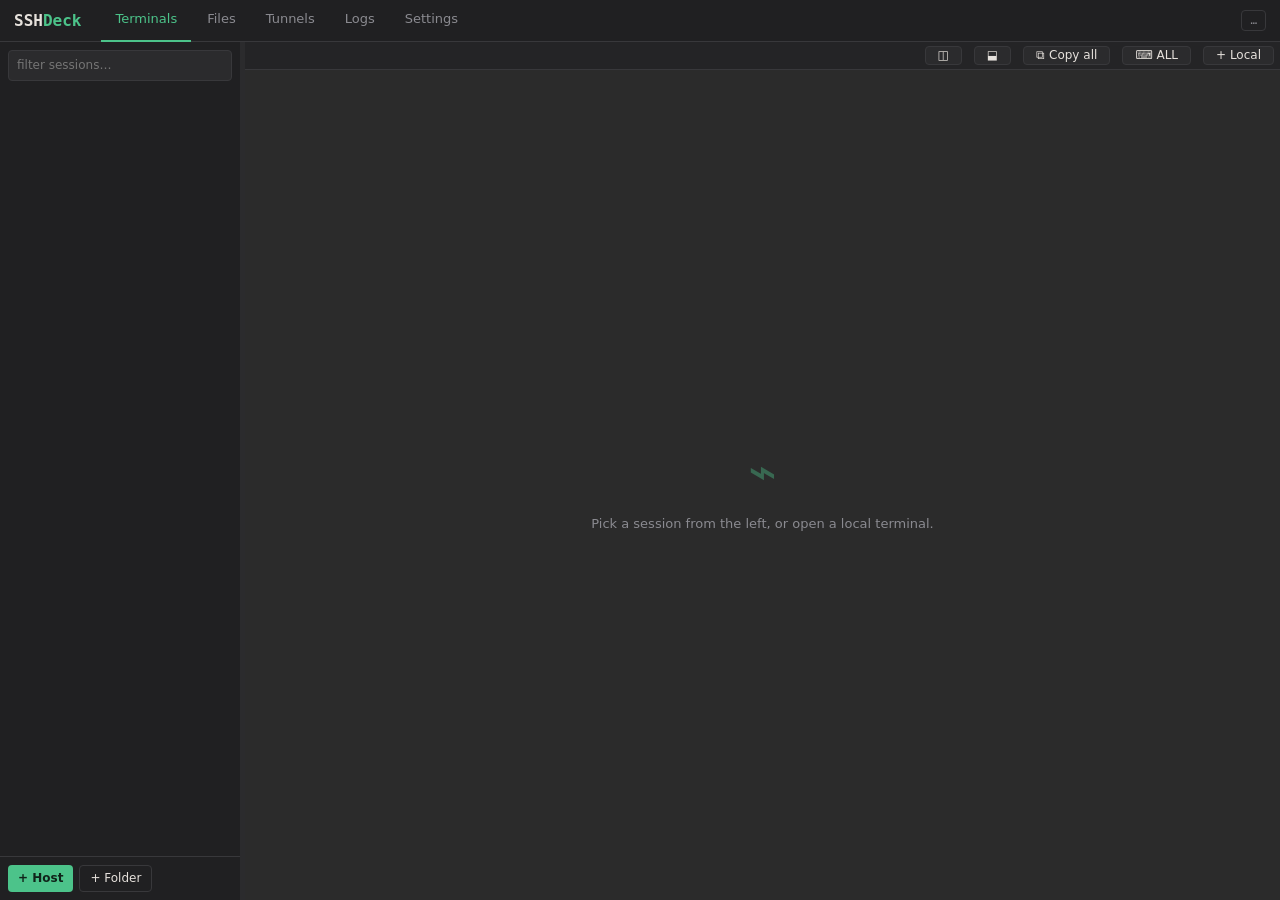
==== commit 5bac3ba0: "Show the running version, and log it at startup Two rounds went into no-changes reports that turned " ====
--- a/rust/ui/index.html
+++ b/rust/ui/index.html
@@ -17,7 +17,7 @@
       <button data-view="logs" class="nav-btn">Logs<span id="log-badge" class="hidden"></span></button>
       <button data-view="settings" class="nav-btn">Settings</button>
     </nav>
-    <div class="top-right"></div>
+    <div class="top-right"><span id="version" title="running version">…</span></div>
   </header>
 
   <div id="body">
--- a/rust/ui/style.css
+++ b/rust/ui/style.css
@@ -300,7 +300,11 @@
 input[type="password"]::-ms-clear { display: none; width: 0; height: 0; }
 
 /* ---------- log panel ---------- */
-#view-logs { display: none; flex-direction: column; min-height: 0; }
+/* `.empty` is position:absolute/inset:0. In the terminals view it is confined by
+   #panes{position:relative}; here it had no positioned ancestor, so it anchored
+   to the viewport and covered the whole window — nav and sidebar included —
+   swallowing every click. The app looked frozen; it was an invisible overlay. */
+#view-logs { display: none; flex-direction: column; min-height: 0; position: relative; }
 #view-logs.active { display: flex; }
 #logbar { display: flex; align-items: center; gap: 8px; padding: 8px 12px;
   border-bottom: 1px solid var(--line, #2a2a2e); flex: none; }
@@ -324,4 +328,9 @@
 .log-row.error .log-msg { color: #f0d2d4; }
 #log-badge { margin-left: 6px; background: var(--danger, #e06c75); color: #14141a;
   border-radius: 8px; padding: 0 6px; font-size: 10px; font-weight: 700; }
-#log-empty { padding-top: 40px; }
+#log-empty { padding-top: 40px; pointer-events: none; }
+
+/* running version, top right — so "which build am I on?" is never a guess */
+#version { font-family: var(--mono); font-size: 11px; color: var(--muted);
+  padding: 3px 8px; border: 1px solid var(--border); border-radius: 4px;
+  user-select: text; cursor: default; }
